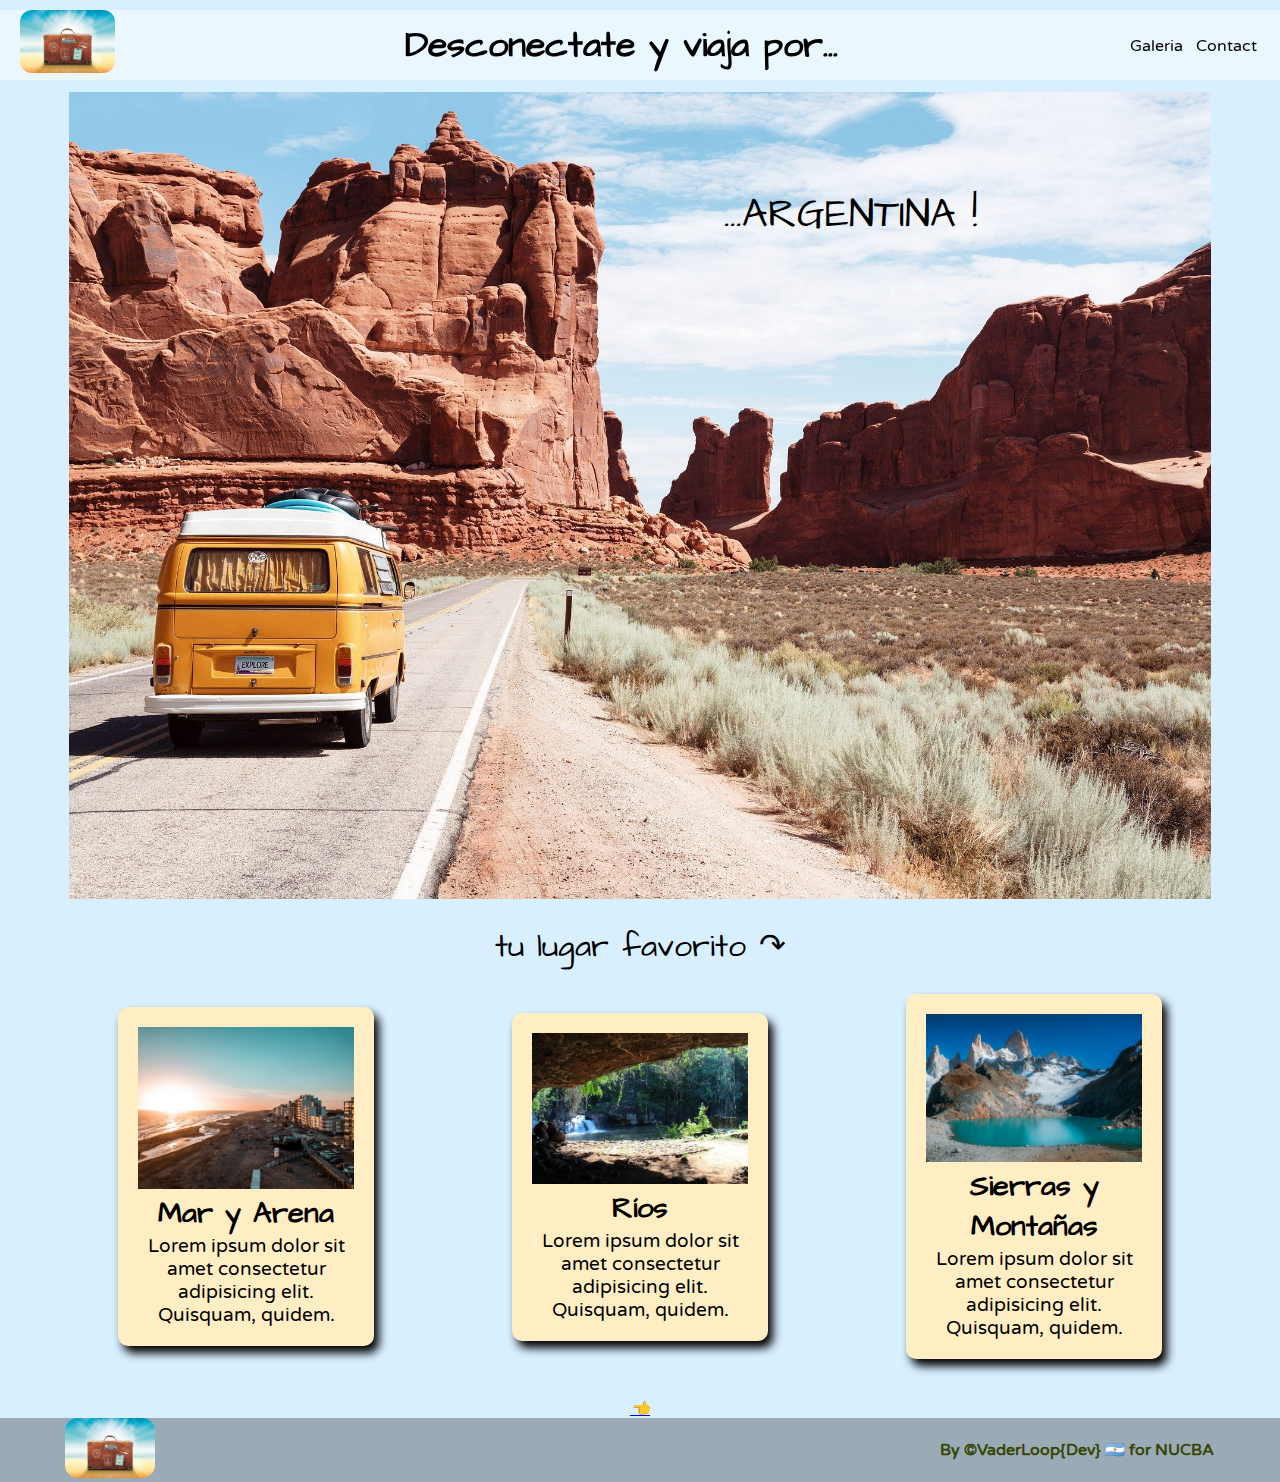
==== index.html @ 2c82136d "Responsive + contact- ver 1.4" ====
<!DOCTYPE html>
<html lang="es">
<head>
 <meta charset="UTF-8">
 <meta http-equiv="X-UA-Compatible" content="IE=edge">
 <meta name="viewport" content="width=device-width, initial-scale=1.0">
 <meta name="description" content="Un sitio donde estan los mejores sitios para disfrutar junto a la naturaleza en Argentina">
 
 <!-- import fontawesome -->
 
 <link rel="stylesheet" href="https://use.fontawesome.com/releases/v5.8.1/css/all.css" integrity="sha384-50oBUHEmvpQ+1lW4y57PTFmhCaXp0ML5d60M1M7uH2+nqUivzIebhndOJK28anvf" crossorigin="anonymous"/>

 <!-- import Animate.css -->
  <link rel="stylesheet" href="https://cdnjs.cloudflare.com/ajax/libs/animate.css/4.1.1/animate.min.css"
  />

 <!-- icono en tab -->

 <link rel="shortcut icon" href="./assets/logotab.ico" >

 <!-- import CSS -->

 <link rel="stylesheet" href="style.css">
 <title>Integrador 1</title>

</head>

<!-- Page -->

<body>
 <header>
  <a class="logo" href="./index.html" aria-label="to home">
  <img class="logo" src="./assets/logo"  alt="logo">
 </a>
<h1> Desconectate y viaja por...</h1>
  <input class="btn" type="checkbox" id="btn-menu">
  <label for="btn-menu"><i class="fas fa-bars"></i></label>

 <nav class="menu">
 <ul>
   
   <li><a href="./gallery.html">Galeria</a></li>
   <li><a href="./contact.html">Contact</a></li>
  </ul>
 </nav>
 </header>
 <!-- Portada -->
 <main>
  <div class="portada">
     <h2 class="animate__animated animate__heartBeat">...ARGENTINA !</h2>
   <img src="./assets/portada" alt="portada">
  </div>
 </main>

 <!-- Cards -->
 <section>
  <h3>  tu lugar favorito  </h3>

  <div class="card-container"> 

   <!-- Card: Mar y Playa -->
   <div class="card">
   <a href="./gallery.html" aria-label="to mar">
    <img src="./assets/paisajes/mar y playa/sunset-gba0770ae5_1920.jpg" alt="card1" >
    <h4>Mar y Arena </h4>
    <p>Lorem ipsum dolor sit amet consectetur adipisicing elit. Quisquam, quidem.</p>
   </a>
   </div>
   <!-- Card: Rios -->
   <div class="card">
    <a href="./gallery.html">
     <img src="./assets/paisajes/selva y rios/selva-misionera-1-mainImage-5.jpg" alt="card2">
     <a href="./mar.html"></a>
     <h4>Ríos </h4>
     <p>Lorem ipsum dolor sit amet consectetur adipisicing elit. Quisquam, quidem.</p>
    </a>
    </div>
    <!-- Card Montañas -->
   <div class="card">
    <a href="./gallery.html">
     <img src="./assets/paisajes/sierras y montañas/mount-fitzroy-g68610ea17_1920.jpg" alt="card3">
     <a href="./mar.html"></a>
     <h4>Sierras y Montañas</h4>
     <p>Lorem ipsum dolor sit amet consectetur adipisicing elit. Quisquam, quidem.</p>
    </a>
   </div>
   </div>
 </section>

<body>
    
    <!-- scrollup -->
    <a class="animate__animated animate__flip" href="#" title="Subir">
     <i class="fas fa-chevron-up"> 👈</i> 
    </a>
   </body>
<!-- Footer -->
<footer>
 <a href="./index.html">
  <img src="./assets/logo" alt="logo">
 </a>
 <a href="https://wa.me/+5491128320097" target="_blank" title="Chat">
  <i class="fab fa-whatsapp"></i>
 </a>
  <i class="fab fa-facebook-square" title="Seguir"></i>
  <i class="fab fa-instagram" title="Seguir"></i>
  <i class="fab fa-github" title="Fuente"></i>
  <i class="fas fa-envelope" title="Contacto"></i>
  <span >
   By &COPY;VaderLoop{Dev} 🇦🇷 for NUCBA 
  </span>
 </footer>
</html>
---- style.css ----
@import url("https://fonts.googleapis.com/css2?family=Architects+Daughter&display=swap");
@import url("https://fonts.googleapis.com/css2?family=Varela+Round&display=swap");
* {
  margin: 0;
  padding: 0;
  -webkit-box-sizing: border-box;
          box-sizing: border-box;
  text-align: center;
}

body {
  display: -webkit-box;
  display: -ms-flexbox;
  display: flex;
  -webkit-box-orient: vertical;
  -webkit-box-direction: normal;
      -ms-flex-direction: column;
          flex-direction: column;
  background-color: #d7efff;
  -webkit-box-pack: center;
      -ms-flex-pack: center;
          justify-content: center;
  -webkit-box-align: center;
      -ms-flex-align: center;
          align-items: center;
  min-height: 100vh;
}

header {
  margin-top: 2px;
  width: 100%;
  height: auto;
  display: -webkit-box;
  display: -ms-flexbox;
  display: flex;
  -webkit-box-pack: justify;
      -ms-flex-pack: justify;
          justify-content: space-between;
  -webkit-box-align: center;
      -ms-flex-align: center;
          align-items: center;
  font-family: "Architects Daughter", cursive;
  font-size: large;
  color: black;
  position: -webkit-sticky;
  position: sticky;
  z-index: 10;
  top: 10px;
  background-color: rgba(255, 255, 255, 0.5);
}

header img {
  margin-left: 20px;
  width: 95px;
  height: auto;
  border-radius: 12px;
}

header h1 {
  font-size: 2em;
  font-weight: bold;
}

header label {
  display: none;
  -ms-flex-item-align: center;
      -ms-grid-row-align: center;
      align-self: center;
  width: 30px;
  height: 30px;
  color: black;
}

header #btn-menu {
  display: none;
  -ms-flex-item-align: center;
      -ms-grid-row-align: center;
      align-self: center;
}

header nav {
  -ms-flex-item-align: center;
      -ms-grid-row-align: center;
      align-self: center;
  margin-right: 20px;
}

header nav li {
  list-style: none;
  display: inline-block;
  margin-left: 3px;
  margin-right: 3px;
}

header nav a {
  text-decoration: none;
  color: black;
  font-size: medium;
  font-family: "Varela Round", sans-serif;
}

.portada {
  display: -webkit-box;
  display: -ms-flexbox;
  display: flex;
  -webkit-box-orient: vertical;
  -webkit-box-direction: normal;
      -ms-flex-direction: column;
          flex-direction: column;
  -webkit-box-align: center;
      -ms-flex-align: center;
          align-items: center;
  width: auto;
  height: auto;
  margin-top: -50px;
}

.portada img {
  width: 90%;
  height: auto;
}

.portada h2 {
  position: relative;
  font-family: "Architects Daughter", cursive;
  font-size: 3.5em;
  font-weight: 600;
  top: 250px;
  right: -260px;
}

h3 {
  font-family: "Architects Daughter", cursive;
  font-size: 2em;
  font-weight: 300;
  margin-top: 20px;
}

h3:after {
  content: "\21B7";
  width: 100px;
  height: 2px;
  margin: 0 auto;
}

.card-container {
  display: -webkit-box;
  display: -ms-flexbox;
  display: flex;
  -webkit-box-orient: horizontal;
  -webkit-box-direction: normal;
      -ms-flex-direction: row;
          flex-direction: row;
  -webkit-box-pack: space-evenly;
      -ms-flex-pack: space-evenly;
          justify-content: space-evenly;
  -webkit-box-align: center;
      -ms-flex-align: center;
          align-items: center;
  -ms-flex-wrap: wrap;
      flex-wrap: wrap;
  margin: 5px 0px 20px 0px;
  padding: 0;
}

.card-container .card {
  background-color: #ffedc4;
  border-radius: 10px;
  padding: 20px;
  margin: 20px;
  -webkit-box-shadow: black 5px 7px 10px;
          box-shadow: black 5px 7px 10px;
  border-color: grey;
  font-family: "Varela Round", sans-serif;
  font-size: 1.2em;
  width: 20%;
  height: auto;
}

.card-container .card img {
  width: 100%;
  height: auto;
}

.card-container .card h4 {
  font-family: "Architects Daughter", cursive;
  font-size: 1.5em;
  text-decoration: none;
  color: black;
}

.card-container .card:hover {
  background-color: #cdfecf;
  border-color: red;
  -webkit-box-shadow: black 5px 7px 10px;
          box-shadow: black 5px 7px 10px;
}

.card-container .card a {
  text-decoration: none;
}

.card-container .card p {
  color: black;
}

.formularios {
  width: 100%;
  height: auto;
  display: -webkit-box;
  display: -ms-flexbox;
  display: flex;
  -webkit-box-orient: horizontal;
  -webkit-box-direction: normal;
      -ms-flex-direction: row;
          flex-direction: row;
  -webkit-box-pack: space-evenly;
      -ms-flex-pack: space-evenly;
          justify-content: space-evenly;
}

.formularios .login,
.formularios .register {
  display: -webkit-box;
  display: -ms-flexbox;
  display: flex;
  -webkit-box-orient: vertical;
  -webkit-box-direction: normal;
      -ms-flex-direction: column;
          flex-direction: column;
  -webkit-box-align: center;
      -ms-flex-align: center;
          align-items: center;
  width: 30%;
  height: auto;
  margin-top: 40px;
}

.formularios .login i,
.formularios .register i {
  margin-top: 30px;
  margin-bottom: 20px;
  font-size: 3.5em;
  -webkit-box-align: center;
      -ms-flex-align: center;
          align-items: center;
}

.formularios .login form,
.formularios .register form {
  display: -webkit-box;
  display: -ms-flexbox;
  display: flex;
  -webkit-box-orient: vertical;
  -webkit-box-direction: normal;
      -ms-flex-direction: column;
          flex-direction: column;
  -webkit-box-align: center;
      -ms-flex-align: center;
          align-items: center;
  width: 100%;
  height: auto;
}

.formularios .login form input,
.formularios .register form input {
  width: 100%;
  height: auto;
  margin-top: 10px;
  margin-bottom: 10px;
  padding: 10px;
  border: 2px solid black;
  font-family: "Varela Round", sans-serif;
  font-size: 1.2em;
  color: black;
}

.formularios .login form button,
.formularios .register form button {
  width: 100%;
  height: auto;
  margin-top: 10px;
  margin-bottom: 10px;
  padding: 10px;
  border: 2px solid black;
  font-family: "Varela Round", sans-serif;
  font-size: 1.2em;
  font-weight: bold;
  color: black;
  cursor: pointer;
}

footer {
  width: 100%;
  height: auto;
  display: -webkit-box;
  display: -ms-flexbox;
  display: flex;
  -ms-flex-pack: distribute;
      justify-content: space-around;
  -webkit-box-align: center;
      -ms-flex-align: center;
          align-items: center;
  background-color: rgba(0, 0, 0, 0.281);
  margin-top: auto;
}

footer img {
  width: 90px;
  height: auto;
  border-radius: 13px;
}

footer i {
  color: black;
}

footer span {
  font-size: 1em;
  font-family: "Varela Round", sans-serif;
  color: #364603;
  font-weight: 700;
}

.animate__heartBeat {
  -webkit-animation-duration: 2.3s;
          animation-duration: 2.3s;
  -webkit-animation-iteration-count: infinite;
          animation-iteration-count: infinite;
}

.animate__flip {
  -webkit-animation-duration: 2.3s;
          animation-duration: 2.3s;
  -webkit-animation-iteration-count: infinite;
          animation-iteration-count: infinite;
}

.animate__flip i {
  margin: 30px 0px 40px 0px;
}

@media (max-width: 1280px) {
  .portada img {
    width: 90%;
    height: auto;
    padding: 5px;
    margin-top: 10px;
  }
  .portada h2 {
    position: relative;
    font-family: "Architects Daughter", cursive;
    font-size: 2.5em;
    font-weight: 400;
    top: 165px;
    right: -210px;
  }
}

@media (max-width: 1024px) {
  .portada img {
    width: 90%;
    height: auto;
    padding: 5px;
    margin-top: 10px;
  }
  .portada h2 {
    position: relative;
    font-family: "Architects Daughter", cursive;
    font-size: 2em;
    font-weight: 400;
    top: 165px;
    right: -165px;
  }
}

@media (max-width: 768px) {
  header {
    -webkit-box-pack: justify;
        -ms-flex-pack: justify;
            justify-content: space-between;
    height: auto;
  }
  header .logo {
    width: 55px;
    height: auto;
  }
  header h1 {
    font-size: 1.3em;
    margin: 0;
  }
  header label {
    display: block;
    margin-right: 20px;
  }
  header .menu {
    display: none;
    background-color: rgba(128, 128, 128, 0.329);
    position: relative;
  }
  header .menu ul {
    display: -webkit-box;
    display: -ms-flexbox;
    display: flex;
    -webkit-box-orient: vertical;
    -webkit-box-direction: normal;
        -ms-flex-direction: column;
            flex-direction: column;
    position: absolute;
    right: 20px;
    top: 20px a;
    top-font-size: 0.5em;
    top-margin: 0;
  }
  header #btn-menu:checked ~ .menu {
    display: block;
  }
  .portada img {
    width: 100%;
    height: auto;
    padding: 5px;
    margin-top: 10px;
  }
  .portada h2 {
    position: relative;
    font-family: "Architects Daughter", cursive;
    font-size: 1.5em;
    font-weight: 400;
    top: 105px;
    right: -165px;
  }
  h3 {
    font-size: 1.5em;
  }
  .card-container {
    margin: 0px;
    -webkit-box-orient: vertical;
    -webkit-box-direction: normal;
        -ms-flex-direction: column;
            flex-direction: column;
    -webkit-box-pack: center;
        -ms-flex-pack: center;
            justify-content: center;
    -webkit-box-align: center;
        -ms-flex-align: center;
            align-items: center;
  }
  .card-container .card {
    width: 50%;
    height: auto;
    margin: 10px;
  }
  footer {
    justify-items: stretch;
  }
  footer img {
    width: 50px;
    height: auto;
    border-radius: 13px;
  }
  footer span {
    font-size: 0.9em;
    font-family: "Varela Round", sans-serif;
    color: #364603;
    font-weight: 500;
  }
}
/*# sourceMappingURL=style.css.map */
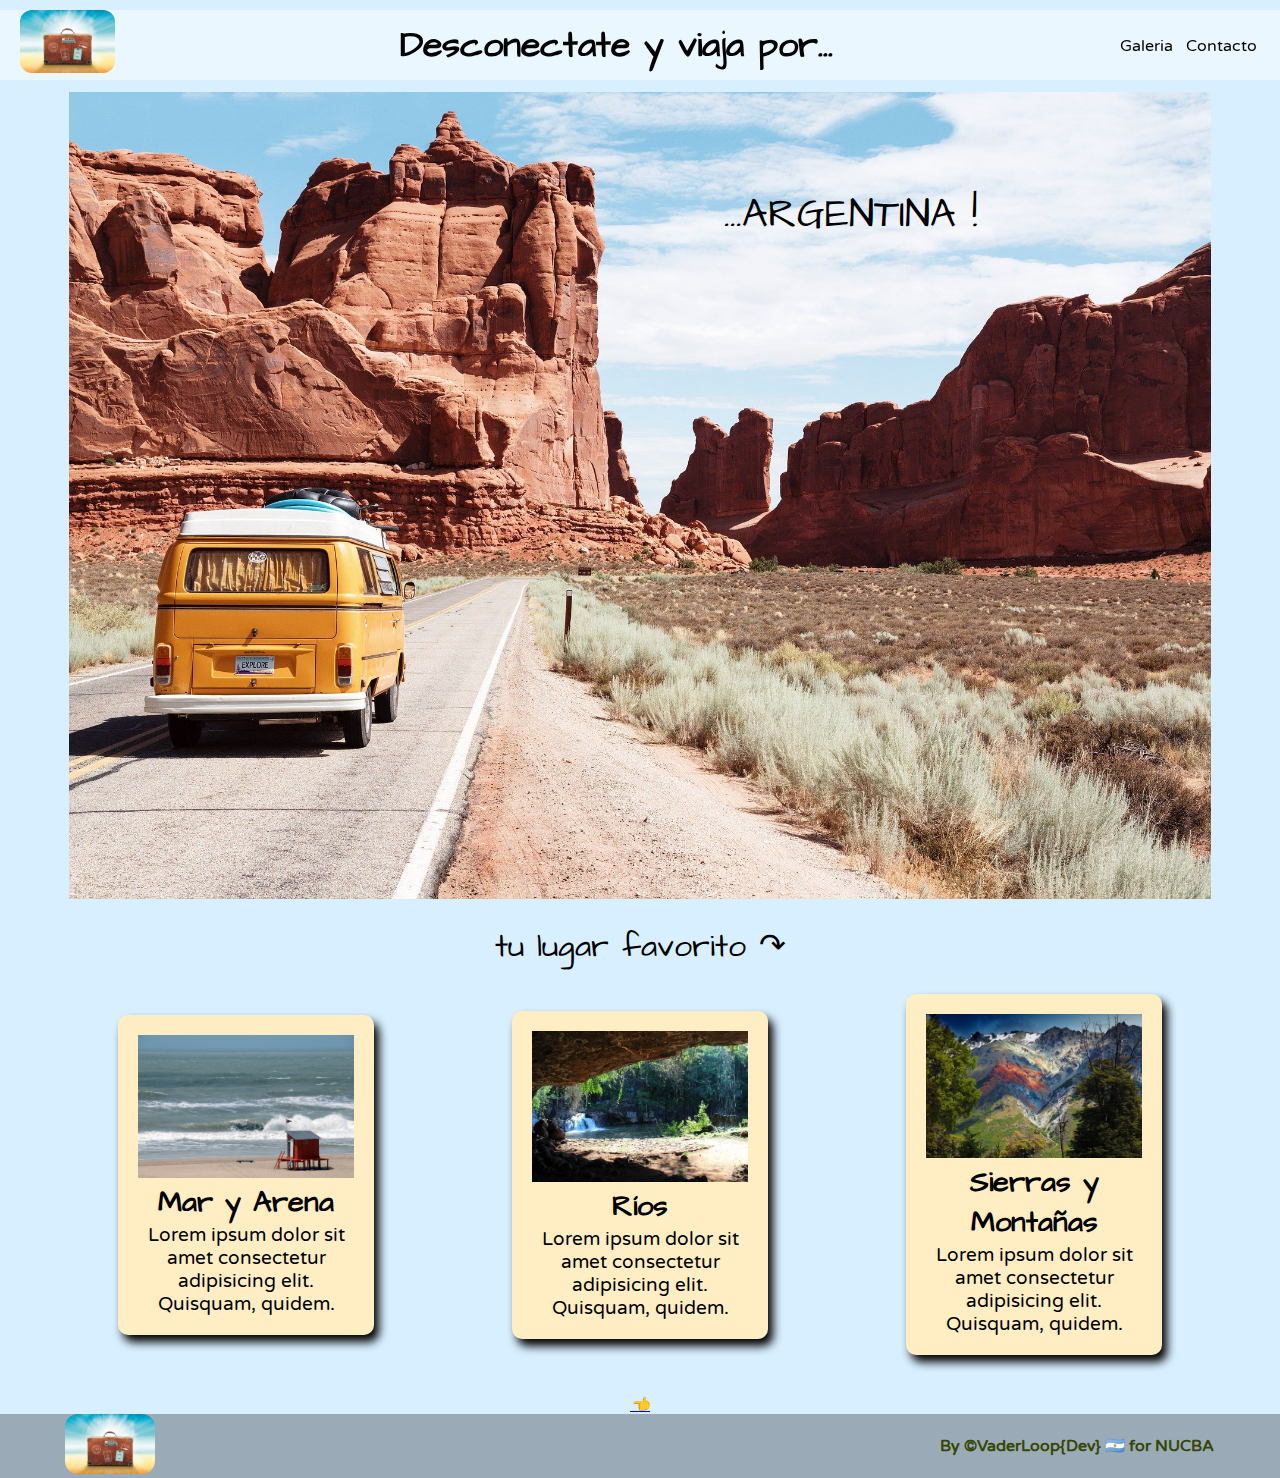
==== commit 5e3b92fe: "gallety v 1.5" ====
--- a/index.html
+++ b/index.html
@@ -40,7 +40,7 @@
  <ul>
    
    <li><a href="./gallery.html">Galeria</a></li>
-   <li><a href="./contact.html">Contact</a></li>
+   <li><a href="./contact.html">Contacto</a></li>
   </ul>
  </nav>
  </header>
@@ -61,7 +61,7 @@
    <!-- Card: Mar y Playa -->
    <div class="card">
    <a href="./gallery.html" aria-label="to mar">
-    <img src="./assets/paisajes/mar y playa/sunset-gba0770ae5_1920.jpg" alt="card1" >
+    <img src="./assets/paisajes/mar y playa/otro/mar.jpg" alt="mar" >
     <h4>Mar y Arena </h4>
     <p>Lorem ipsum dolor sit amet consectetur adipisicing elit. Quisquam, quidem.</p>
    </a>
@@ -69,7 +69,7 @@
    <!-- Card: Rios -->
    <div class="card">
     <a href="./gallery.html">
-     <img src="./assets/paisajes/selva y rios/selva-misionera-1-mainImage-5.jpg" alt="card2">
+     <img src="./assets/paisajes/rios/otros/selva-misionera-1-.jpg" alt="selva">
      <a href="./mar.html"></a>
      <h4>Ríos </h4>
      <p>Lorem ipsum dolor sit amet consectetur adipisicing elit. Quisquam, quidem.</p>
@@ -78,8 +78,7 @@
     <!-- Card Montañas -->
    <div class="card">
     <a href="./gallery.html">
-     <img src="./assets/paisajes/sierras y montañas/mount-fitzroy-g68610ea17_1920.jpg" alt="card3">
-     <a href="./mar.html"></a>
+     <img src="./assets/paisajes/sierras y montañas/otros/patagonia.jpg" alt="montaña">
      <h4>Sierras y Montañas</h4>
      <p>Lorem ipsum dolor sit amet consectetur adipisicing elit. Quisquam, quidem.</p>
     </a>
--- a/style.css
+++ b/style.css
@@ -125,7 +125,7 @@
   font-family: "Architects Daughter", cursive;
   font-size: 3.5em;
   font-weight: 600;
-  top: 250px;
+  top: 200px;
   right: -260px;
 }
 
@@ -202,6 +202,49 @@
 
 .card-container .card p {
   color: black;
+}
+
+.imagenes {
+  display: -webkit-box;
+  display: -ms-flexbox;
+  display: flex;
+  -webkit-box-orient: vertical;
+  -webkit-box-direction: normal;
+      -ms-flex-direction: column;
+          flex-direction: column;
+  -webkit-box-pack: space-evenly;
+      -ms-flex-pack: space-evenly;
+          justify-content: space-evenly;
+  -webkit-box-align: center;
+      -ms-flex-align: center;
+          align-items: center;
+  -ms-flex-wrap: wrap;
+      flex-wrap: wrap;
+  margin: 5px 0px 20px 0px;
+  padding: 0;
+}
+
+.imagenes img {
+  width: 800px;
+  height: 400px;
+}
+
+.imagenes .carousel-caption {
+  background-color: rgba(255, 255, 255, 0.5);
+  border-radius: 10px;
+  width: auto;
+  height: 150px;
+  margin-top: -100px;
+}
+
+.imagenes .carousel-caption h5 {
+  color: black;
+  font-size: 22px;
+}
+
+.imagenes .carousel-caption p {
+  color: black;
+  font-size: 18px;
 }
 
 .formularios {
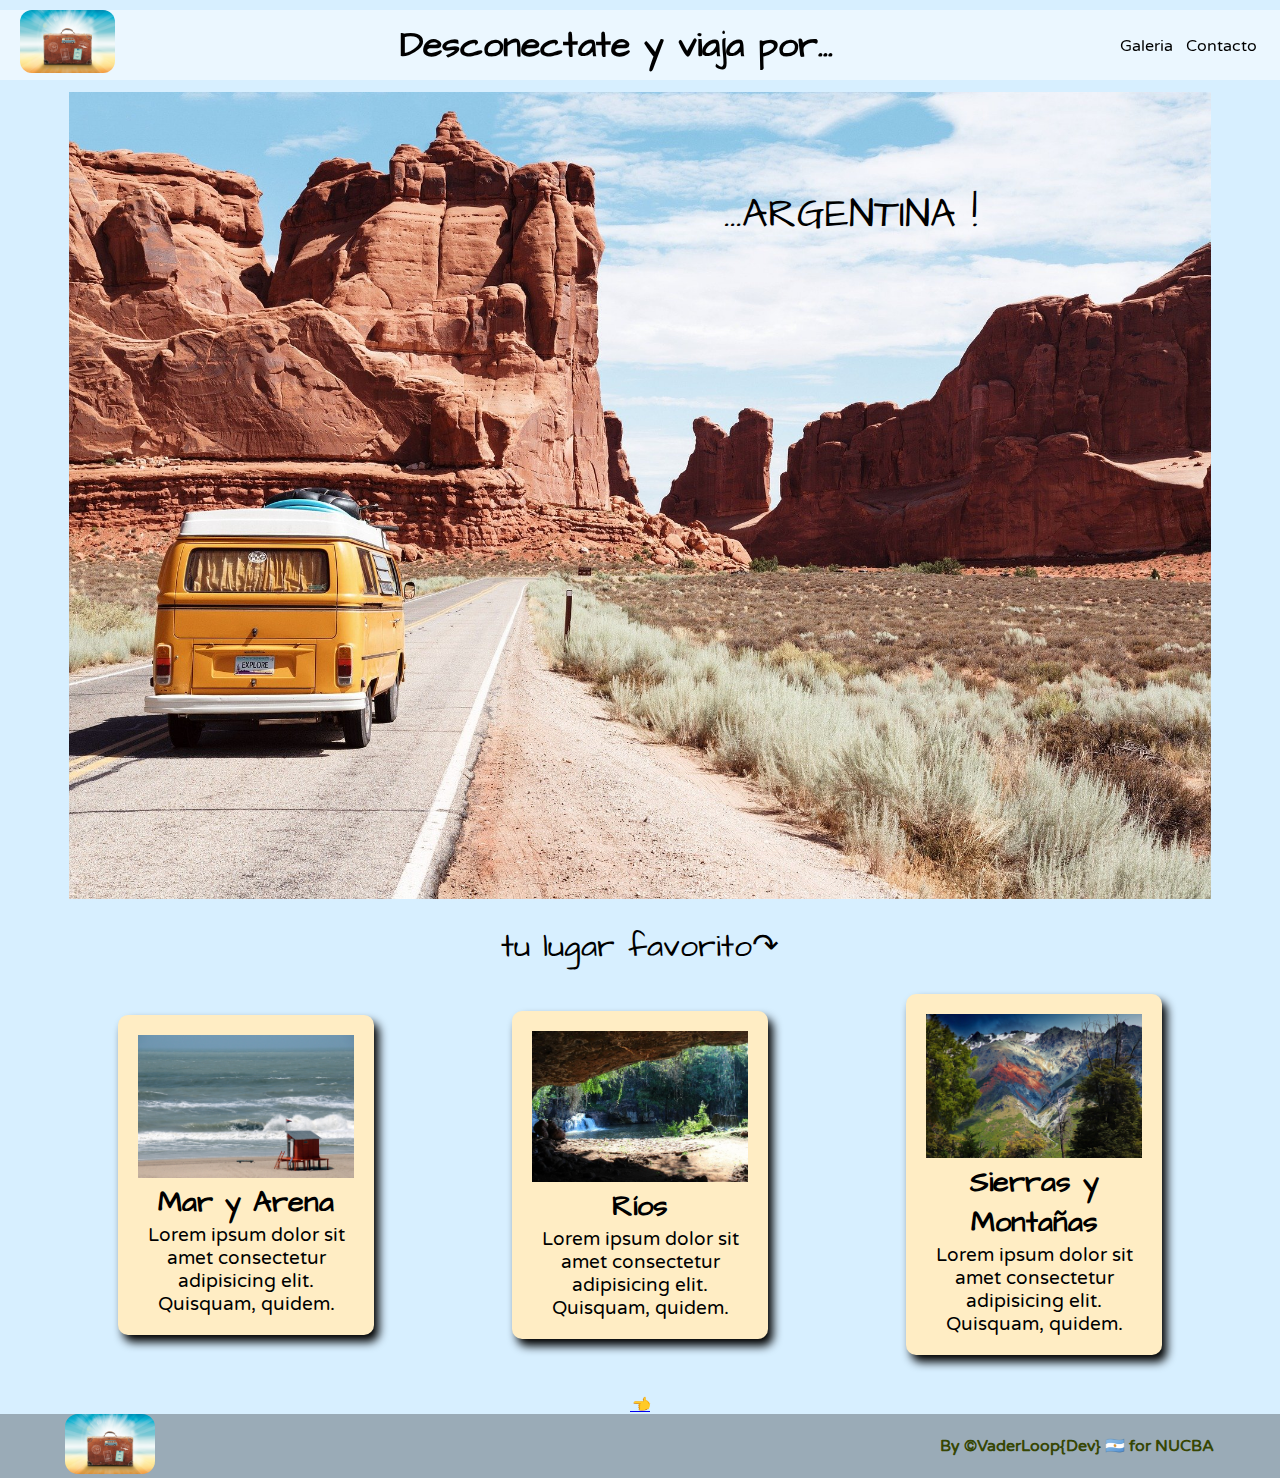
==== commit 29eca331: "soluciuonado tags de body" ====
--- a/index.html
+++ b/index.html
@@ -1,115 +1,90 @@
 <!DOCTYPE html>
 <html lang="es">
-<head>
- <meta charset="UTF-8">
- <meta http-equiv="X-UA-Compatible" content="IE=edge">
- <meta name="viewport" content="width=device-width, initial-scale=1.0">
- <meta name="description" content="Un sitio donde estan los mejores sitios para disfrutar junto a la naturaleza en Argentina">
- 
- <!-- import fontawesome -->
- 
- <link rel="stylesheet" href="https://use.fontawesome.com/releases/v5.8.1/css/all.css" integrity="sha384-50oBUHEmvpQ+1lW4y57PTFmhCaXp0ML5d60M1M7uH2+nqUivzIebhndOJK28anvf" crossorigin="anonymous"/>
-
- <!-- import Animate.css -->
-  <link rel="stylesheet" href="https://cdnjs.cloudflare.com/ajax/libs/animate.css/4.1.1/animate.min.css"
-  />
-
- <!-- icono en tab -->
-
- <link rel="shortcut icon" href="./assets/logotab.ico" >
-
- <!-- import CSS -->
-
- <link rel="stylesheet" href="style.css">
- <title>Integrador 1</title>
-
-</head>
-
-<!-- Page -->
-
-<body>
- <header>
-  <a class="logo" href="./index.html" aria-label="to home">
-  <img class="logo" src="./assets/logo"  alt="logo">
- </a>
-<h1> Desconectate y viaja por...</h1>
-  <input class="btn" type="checkbox" id="btn-menu">
-  <label for="btn-menu"><i class="fas fa-bars"></i></label>
-
- <nav class="menu">
- <ul>
-   
-   <li><a href="./gallery.html">Galeria</a></li>
-   <li><a href="./contact.html">Contacto</a></li>
-  </ul>
- </nav>
- </header>
- <!-- Portada -->
- <main>
-  <div class="portada">
-     <h2 class="animate__animated animate__heartBeat">...ARGENTINA !</h2>
-   <img src="./assets/portada" alt="portada">
-  </div>
- </main>
-
- <!-- Cards -->
- <section>
-  <h3>  tu lugar favorito  </h3>
-
-  <div class="card-container"> 
-
-   <!-- Card: Mar y Playa -->
-   <div class="card">
-   <a href="./gallery.html" aria-label="to mar">
-    <img src="./assets/paisajes/mar y playa/otro/mar.jpg" alt="mar" >
-    <h4>Mar y Arena </h4>
-    <p>Lorem ipsum dolor sit amet consectetur adipisicing elit. Quisquam, quidem.</p>
-   </a>
-   </div>
-   <!-- Card: Rios -->
-   <div class="card">
-    <a href="./gallery.html">
-     <img src="./assets/paisajes/rios/otros/selva-misionera-1-.jpg" alt="selva">
-     <a href="./mar.html"></a>
-     <h4>Ríos </h4>
-     <p>Lorem ipsum dolor sit amet consectetur adipisicing elit. Quisquam, quidem.</p>
-    </a>
-    </div>
-    <!-- Card Montañas -->
-   <div class="card">
-    <a href="./gallery.html">
-     <img src="./assets/paisajes/sierras y montañas/otros/patagonia.jpg" alt="montaña">
-     <h4>Sierras y Montañas</h4>
-     <p>Lorem ipsum dolor sit amet consectetur adipisicing elit. Quisquam, quidem.</p>
-    </a>
-   </div>
-   </div>
- </section>
-
-<body>
-    
+  <head>
+    <meta charset="UTF-8" />
+    <meta http-equiv="X-UA-Compatible" content="IE=edge" />
+    <meta name="viewport" content="width=device-width, initial-scale=1.0" />
+    <meta name="description" content="Un sitio donde estan los mejores sitios para disfrutar junto a la naturaleza en Argentina" />
+    <!-- import fontawesome -->
+    <link rel="stylesheet" href="https://use.fontawesome.com/releases/v5.8.1/css/all.css" integrity="sha384-50oBUHEmvpQ+1lW4y57PTFmhCaXp0ML5d60M1M7uH2+nqUivzIebhndOJK28anvf" crossorigin="anonymous" />
+    <!-- import Animate.css -->
+    <link rel="stylesheet" href="https://cdnjs.cloudflare.com/ajax/libs/animate.css/4.1.1/animate.min.css" />
+    <!-- icono en tab -->
+    <link rel="shortcut icon" href="./assets/logotab.ico" alt="balija" />
+    <!-- import CSS -->
+    <link rel="stylesheet" href="style.css" />
+    <title>Integrador 1</title>
+  </head>
+  <body>
+    <header>
+      <a class="logo" href="./index.html" aria-label="to home">
+        <img class="logo" src="./assets/logo" alt="logo" />
+      </a>
+      <h1>Desconectate y viaja por...</h1>
+      <input class="btn" type="checkbox" id="btn-menu" />
+      <label for="btn-menu"><i class="fas fa-bars"></i></label>
+      <nav class="menu">
+        <ul>
+          <li><a href="./gallery.html">Galeria</a></li>
+          <li><a href="./contact.html">Contacto</a></li>
+        </ul>
+      </nav>
+    </header>
+    <!-- Portada -->
+    <main>
+      <div class="portada">
+        <h2 class="animate__animated animate__heartBeat">...ARGENTINA !</h2>
+        <img src="./assets/portada" alt="portada" />
+      </div>
+    </main>
+    <!-- Cards -->
+    <section>
+      <h3>tu lugar favorito</h3>
+      <div class="card-container">
+        <!-- Card: Mar y Playa -->
+        <div class="card">
+          <a href="./gallery.html" aria-label="to mar">
+            <img src="./assets/paisajes/mar y playa/otro/mar.jpg" alt="mar" />
+            <h4>Mar y Arena</h4>
+            <p>Lorem ipsum dolor sit amet consectetur adipisicing elit. Quisquam, quidem.</p>
+          </a>
+        </div>
+        <!-- Card: Rios -->
+        <div class="card">
+          <a href="./gallery.html">
+            <img src="./assets/paisajes/rios/otros/selva-misionera-1-.jpg" alt="selva" />
+            <a href="./mar.html"></a>
+            <h4>Ríos</h4>
+            <p>Lorem ipsum dolor sit amet consectetur adipisicing elit. Quisquam, quidem.</p>
+          </a>
+        </div>
+        <!-- Card Montañas -->
+        <div class="card">
+          <a href="./gallery.html">
+            <img src="./assets/paisajes/sierras y montañas/otros/patagonia.jpg" alt="montaña" />
+            <h4>Sierras y Montañas</h4>
+            <p>Lorem ipsum dolor sit amet consectetur adipisicing elit. Quisquam, quidem.</p>
+          </a>
+        </div>
+      </div>
+    </section>
     <!-- scrollup -->
     <a class="animate__animated animate__flip" href="#" title="Subir">
-     <i class="fas fa-chevron-up"> 👈</i> 
+      <i class="fas fa-chevron-up"> 👈</i>
     </a>
-   </body>
-<!-- Footer -->
-<footer>
- <a href="./index.html">
-  <img src="./assets/logo" alt="logo">
- </a>
- <a href="https://wa.me/+5491128320097" target="_blank" title="Chat">
-  <i class="fab fa-whatsapp"></i>
- </a>
-  <i class="fab fa-facebook-square" title="Seguir"></i>
-  <i class="fab fa-instagram" title="Seguir"></i>
-  <i class="fab fa-github" title="Fuente"></i>
-  <i class="fas fa-envelope" title="Contacto"></i>
-  <span >
-   By &COPY;VaderLoop{Dev} 🇦🇷 for NUCBA 
-  </span>
- </footer>
+  </body>
+  <!-- Footer -->
+  <footer>
+    <a href="./index.html">
+      <img src="./assets/logo" alt="logo" />
+    </a>
+    <a href="https://wa.me/+5491128320097" target="_blank" title="Chat">
+      <i class="fab fa-whatsapp"></i>
+    </a>
+    <i class="fab fa-facebook-square" title="Seguir"></i>
+    <i class="fab fa-instagram" title="Seguir"></i>
+    <i class="fab fa-github" title="Fuente"></i>
+    <i class="fas fa-envelope" title="Contacto"></i>
+    <span> By &COPY;VaderLoop{Dev} 🇦🇷 for NUCBA </span>
+  </footer>
 </html>
-
-
-
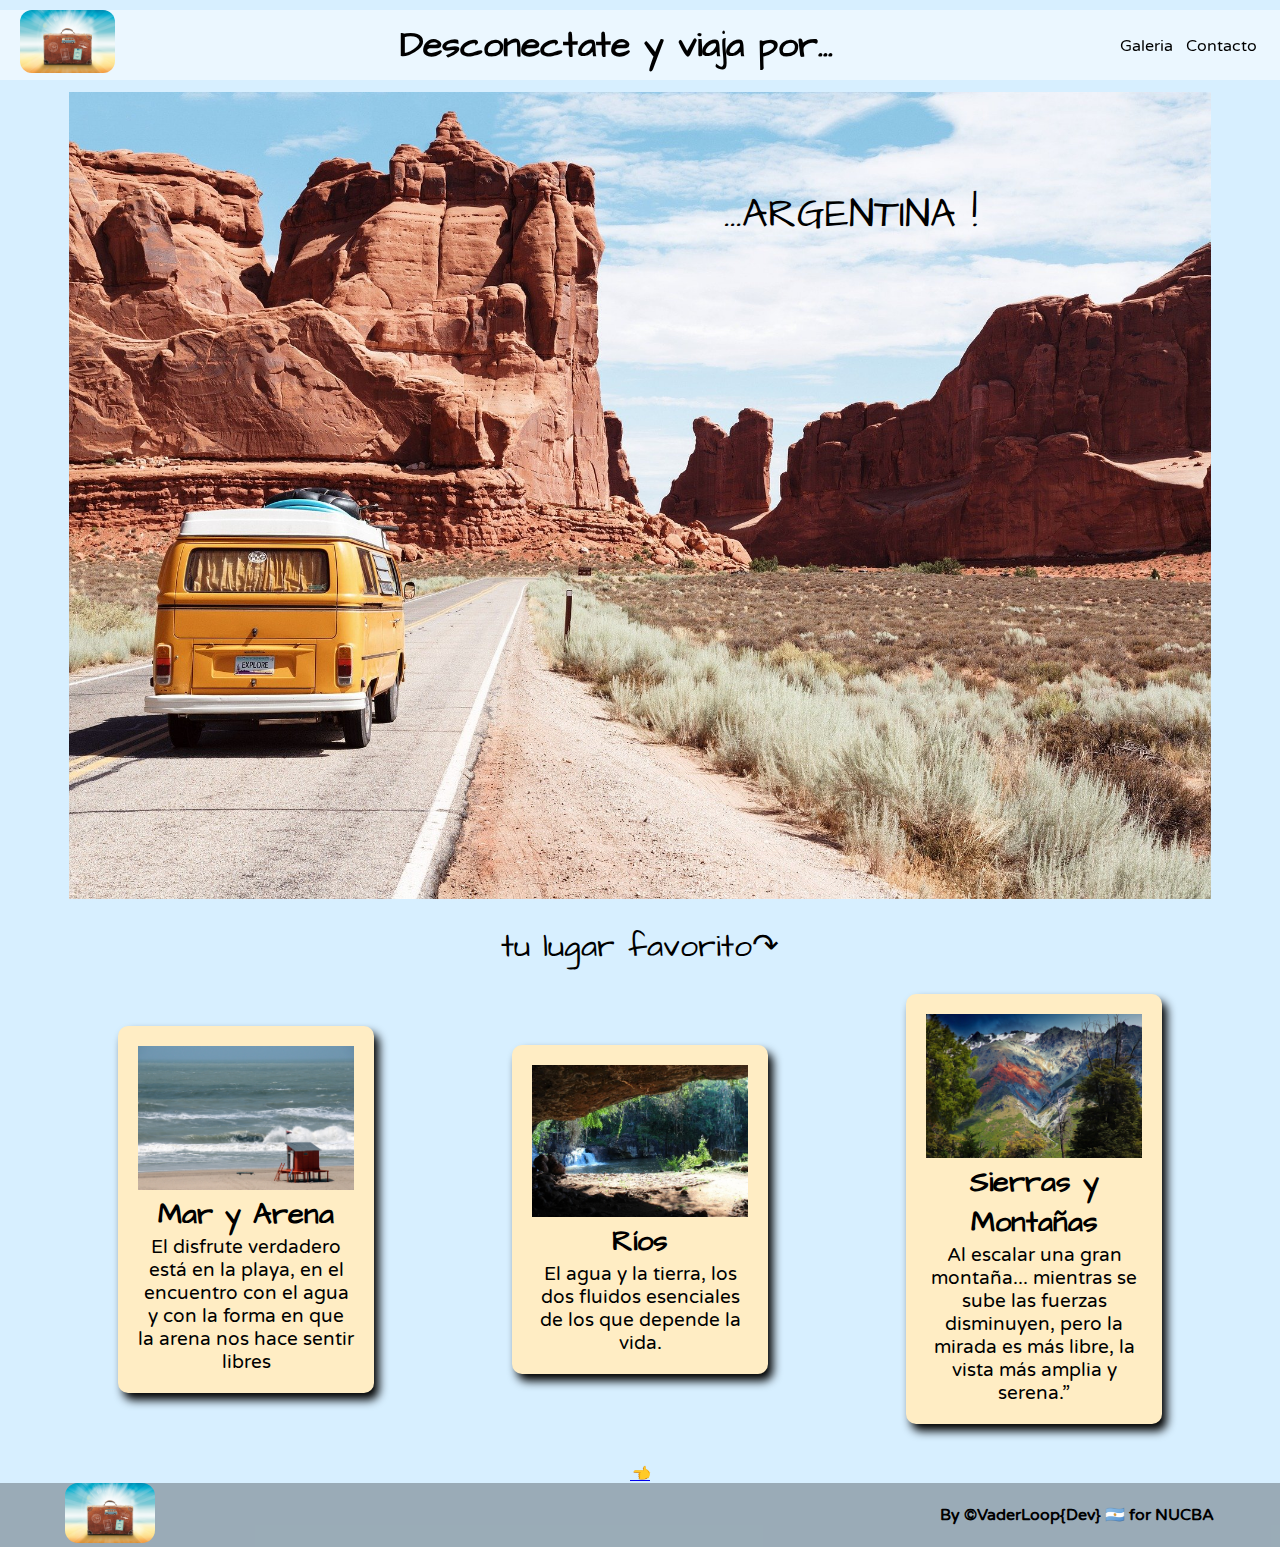
==== commit 2ba5f152: "ver. beta final" ====
--- a/index.html
+++ b/index.html
@@ -4,7 +4,7 @@
     <meta charset="UTF-8" />
     <meta http-equiv="X-UA-Compatible" content="IE=edge" />
     <meta name="viewport" content="width=device-width, initial-scale=1.0" />
-    <meta name="description" content="Un sitio donde estan los mejores sitios para disfrutar junto a la naturaleza en Argentina" />
+    <meta name="description" content="Un sitio donde estan los mejores lugares para disfrutar junto a la naturaleza en Argentina" />
     <!-- import fontawesome -->
     <link rel="stylesheet" href="https://use.fontawesome.com/releases/v5.8.1/css/all.css" integrity="sha384-50oBUHEmvpQ+1lW4y57PTFmhCaXp0ML5d60M1M7uH2+nqUivzIebhndOJK28anvf" crossorigin="anonymous" />
     <!-- import Animate.css -->
@@ -13,7 +13,7 @@
     <link rel="shortcut icon" href="./assets/logotab.ico" alt="balija" />
     <!-- import CSS -->
     <link rel="stylesheet" href="style.css" />
-    <title>Integrador 1</title>
+    <title>Integrador HTML y CSS</title>
   </head>
   <body>
     <header>
@@ -46,16 +46,16 @@
           <a href="./gallery.html" aria-label="to mar">
             <img src="./assets/paisajes/mar y playa/otro/mar.jpg" alt="mar" />
             <h4>Mar y Arena</h4>
-            <p>Lorem ipsum dolor sit amet consectetur adipisicing elit. Quisquam, quidem.</p>
+            <p>El disfrute verdadero está en la playa, en el encuentro con el agua y con la forma en que la arena nos hace sentir libres</p>
           </a>
         </div>
         <!-- Card: Rios -->
         <div class="card">
           <a href="./gallery.html">
             <img src="./assets/paisajes/rios/otros/selva-misionera-1-.jpg" alt="selva" />
-            <a href="./mar.html"></a>
+            <a href="./gallery.html"></a>
             <h4>Ríos</h4>
-            <p>Lorem ipsum dolor sit amet consectetur adipisicing elit. Quisquam, quidem.</p>
+            <p>El agua y la tierra, los dos fluidos esenciales de los que depende la vida.</p>
           </a>
         </div>
         <!-- Card Montañas -->
@@ -63,7 +63,7 @@
           <a href="./gallery.html">
             <img src="./assets/paisajes/sierras y montañas/otros/patagonia.jpg" alt="montaña" />
             <h4>Sierras y Montañas</h4>
-            <p>Lorem ipsum dolor sit amet consectetur adipisicing elit. Quisquam, quidem.</p>
+            <p>Al escalar una gran montaña... mientras se sube las fuerzas disminuyen, pero la mirada es más libre, la vista más amplia y serena.”</p>
           </a>
         </div>
       </div>
--- a/style.css
+++ b/style.css
@@ -97,6 +97,10 @@
   color: black;
   font-size: medium;
   font-family: "Varela Round", sans-serif;
+}
+
+header nav a:hover {
+  color: blueviolet;
 }
 
 .portada {
@@ -230,11 +234,12 @@
 }
 
 .imagenes .carousel-caption {
-  background-color: rgba(255, 255, 255, 0.5);
+  background-color: rgba(255, 255, 255, 0.6);
   border-radius: 10px;
-  width: auto;
+  width: 400px;
   height: 150px;
-  margin-top: -100px;
+  margin-left: auto;
+  margin-right: auto;
 }
 
 .imagenes .carousel-caption h5 {
@@ -244,7 +249,8 @@
 
 .imagenes .carousel-caption p {
   color: black;
-  font-size: 18px;
+  font-size: 19px;
+  font-weight: 400;
 }
 
 .formularios {
@@ -358,10 +364,19 @@
   color: black;
 }
 
-footer span {
+footer i:hover {
+  color: blue;
+  cursor: pointer;
+  -webkit-transition: all 0.5s;
+  transition: all 0.5s;
+  -webkit-transform: scale3d(2, 2, 2);
+          transform: scale3d(2, 2, 2);
+}
+
+span {
   font-size: 1em;
   font-family: "Varela Round", sans-serif;
-  color: #364603;
+  color: black;
   font-weight: 700;
 }
 
@@ -470,7 +485,7 @@
     font-size: 1.5em;
     font-weight: 400;
     top: 105px;
-    right: -165px;
+    right: -95px;
   }
   h3 {
     font-size: 1.5em;
@@ -489,9 +504,17 @@
             align-items: center;
   }
   .card-container .card {
-    width: 50%;
+    width: 90%;
     height: auto;
     margin: 10px;
+  }
+  section {
+    width: 530px;
+    height: auto;
+  }
+  section .img {
+    width: 100px;
+    height: auto;
   }
   footer {
     justify-items: stretch;
@@ -502,10 +525,15 @@
     border-radius: 13px;
   }
   footer span {
-    font-size: 0.9em;
+    font-size: 0.7em;
     font-family: "Varela Round", sans-serif;
     color: #364603;
     font-weight: 500;
+    margin-left: 3px;
+  }
+  footer i {
+    width: 15px;
+    margin-left: 10px;
   }
 }
 /*# sourceMappingURL=style.css.map */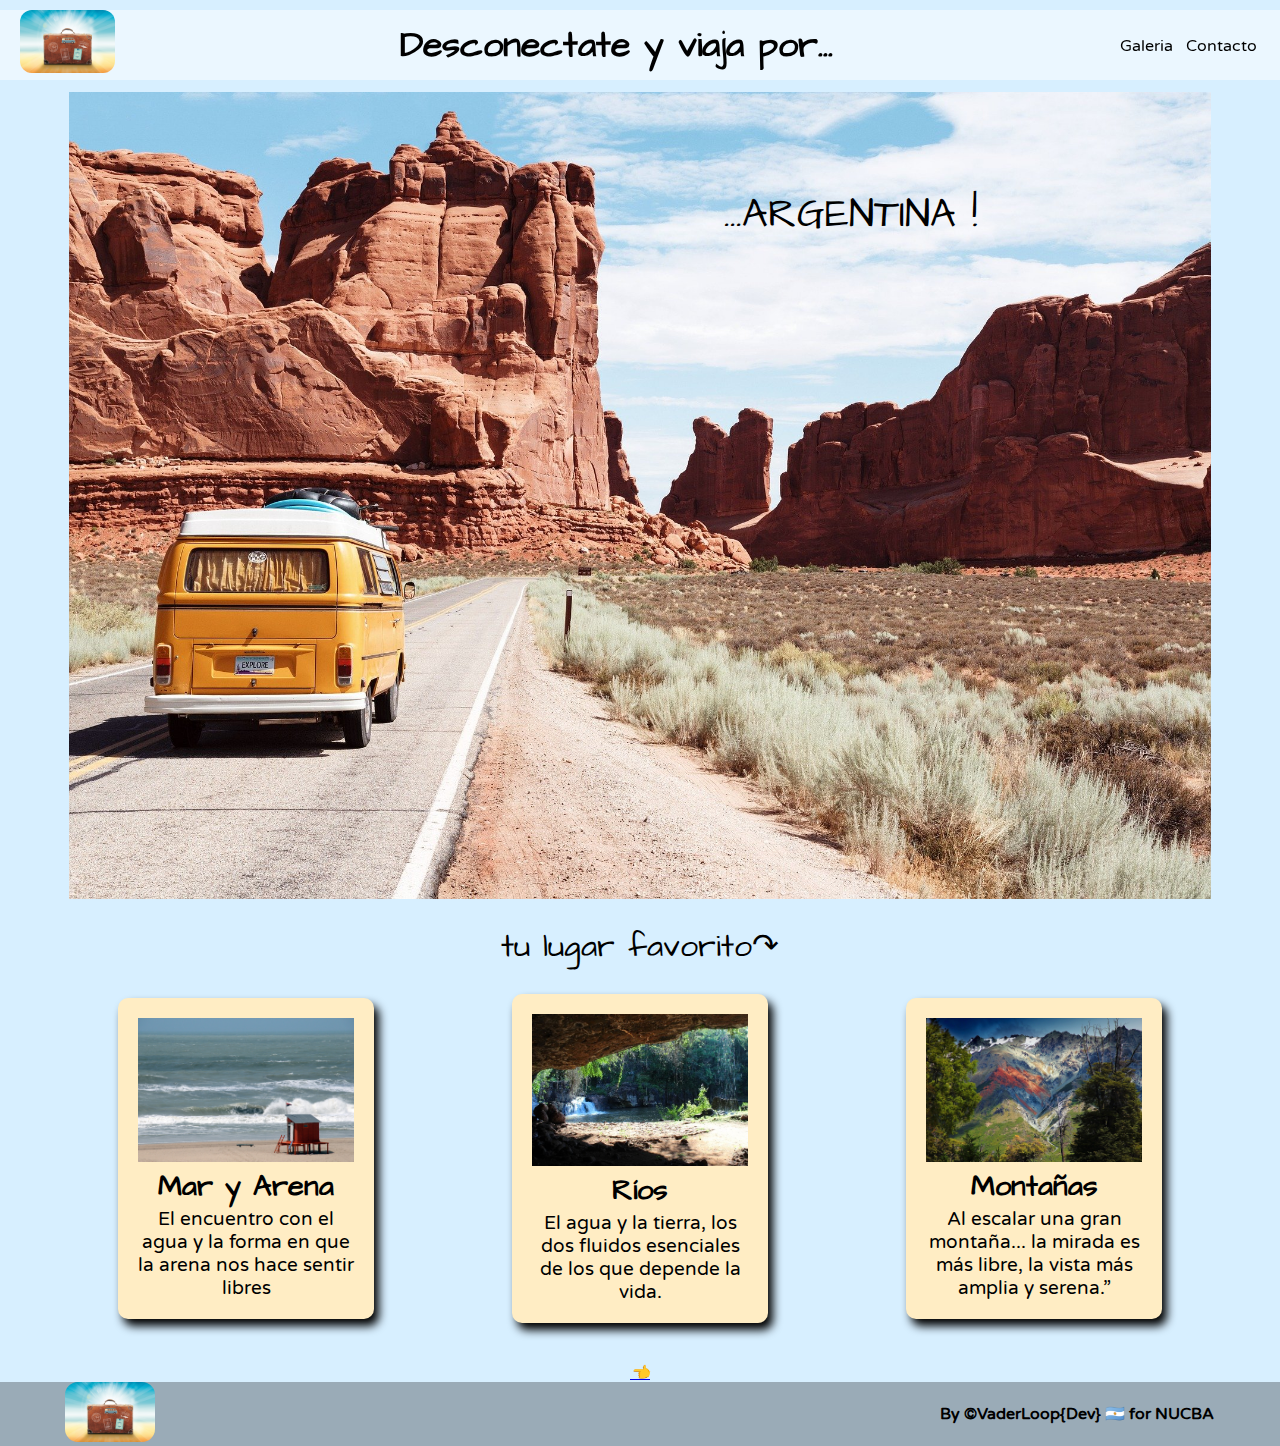
==== commit 511f051d: "revision parcial para mobile" ====
--- a/index.html
+++ b/index.html
@@ -46,7 +46,7 @@
           <a href="./gallery.html" aria-label="to mar">
             <img src="./assets/paisajes/mar y playa/otro/mar.jpg" alt="mar" />
             <h4>Mar y Arena</h4>
-            <p>El disfrute verdadero está en la playa, en el encuentro con el agua y con la forma en que la arena nos hace sentir libres</p>
+            <p>El encuentro con el agua y la forma en que la arena nos hace sentir libres</p>
           </a>
         </div>
         <!-- Card: Rios -->
@@ -62,8 +62,8 @@
         <div class="card">
           <a href="./gallery.html">
             <img src="./assets/paisajes/sierras y montañas/otros/patagonia.jpg" alt="montaña" />
-            <h4>Sierras y Montañas</h4>
-            <p>Al escalar una gran montaña... mientras se sube las fuerzas disminuyen, pero la mirada es más libre, la vista más amplia y serena.”</p>
+            <h4>Montañas</h4>
+            <p>Al escalar una gran montaña... la mirada es más libre, la vista más amplia y serena.”</p>
           </a>
         </div>
       </div>
--- a/style.css
+++ b/style.css
@@ -195,7 +195,6 @@
 
 .card-container .card:hover {
   background-color: #cdfecf;
-  border-color: red;
   -webkit-box-shadow: black 5px 7px 10px;
           box-shadow: black 5px 7px 10px;
 }
@@ -536,4 +535,87 @@
     margin-left: 10px;
   }
 }
+
+@media (max-width: 480px) {
+  header {
+    -webkit-box-pack: justify;
+        -ms-flex-pack: justify;
+            justify-content: space-between;
+    height: auto;
+  }
+  header .logo {
+    width: 40px;
+    height: auto;
+  }
+  header h1 {
+    font-size: 1em;
+    margin: 0;
+  }
+  header label {
+    display: block;
+    margin-right: 20px;
+  }
+  header .menu {
+    display: none;
+    background-color: rgba(128, 128, 128, 0.329);
+    position: relative;
+  }
+  header .menu ul {
+    display: -webkit-box;
+    display: -ms-flexbox;
+    display: flex;
+    -webkit-box-orient: vertical;
+    -webkit-box-direction: normal;
+        -ms-flex-direction: column;
+            flex-direction: column;
+    position: absolute;
+    right: 20px;
+    top: 20px;
+  }
+  header .menu ul a {
+    font-size: 0.7em;
+    margin: 0;
+  }
+  header #btn-menu:checked ~ .menu {
+    display: block;
+  }
+  .portada img {
+    width: 100%;
+    height: auto;
+    padding: 10px;
+    margin-top: 60px;
+  }
+  .portada h2 {
+    position: relative;
+    font-family: "Architects Daughter", cursive;
+    font-size: 1.2em;
+    font-weight: 400;
+    top: 120px;
+  }
+  .card-container {
+    margin: 5px 2px 5px 2px;
+    -webkit-box-orient: vertical;
+    -webkit-box-direction: normal;
+        -ms-flex-direction: column;
+            flex-direction: column;
+    -webkit-box-pack: center;
+        -ms-flex-pack: center;
+            justify-content: center;
+    -webkit-box-align: center;
+        -ms-flex-align: center;
+            align-items: center;
+  }
+  .card-container .card {
+    width: 60%;
+    height: auto;
+    margin: 10px;
+  }
+  section {
+    width: 450px;
+  }
+  section .carousel-item {
+    width: 70%;
+    height: auto;
+  }
+}
 /*# sourceMappingURL=style.css.map */